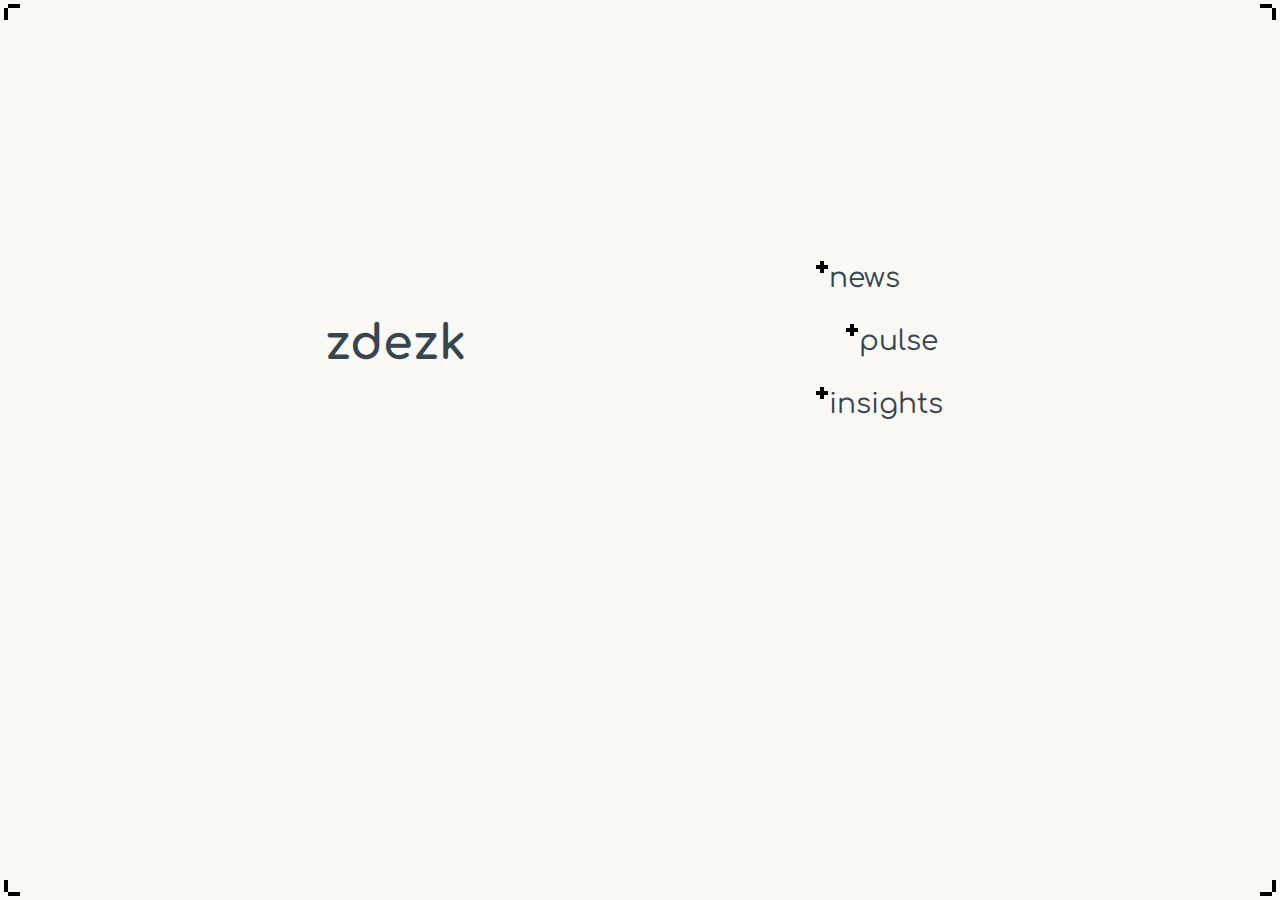
==== my_website_template/index.html @ 1f81eef5 "Updated text legibility on main page" ====
<!DOCTYPE html>
<html lang="en">
<head>
    <link rel="preconnect" href="https://fonts.googleapis.com">
    <link rel="preconnect" href="https://fonts.gstatic.com" crossorigin>
    <link href="https://fonts.googleapis.com/css2?family=Comfortaa:wght@300&family=Jost:wght@100;300;500&display=swap" rel="stylesheet">
    <meta charset="UTF-8">
    <meta name="viewport" content="width=device-width, initial-scale=1.0">
    <title>Document</title>
    <link rel="stylesheet" type="text/css" href="style.css">
</head>
<body class="broider">
    <div id="title-container">
        <h1 id="site-title">zdezk</h1>
        <div id="link-container">
            <div id="link-wrapper">
                <a href="news.html" class="link">news</a>
            </div>
            <div id="link-wrapper" class="indent">
                <a href="google.com" class="link">pulse</a>
            </div>            
            <div id="link-wrapper">
                <a href="google.com" class="link">insights</a>
            </div>
        </div>
    </div>
</body>

</html>
---- my_website_template/style.css ----
#title-container {
    display: flex;
    justify-content: center;
    align-items: center;
    height: 70vh;
    text-align: center;
}

#site-title {
    font-family: 'Comfortaa', cursive;
    font-size: 1.70em;
    margin: 0;
    color: #36454F;
}

.broider {
    border-image:  url("[data-uri]") 28 /  28px / 0 round;
    border-width:  28px;
    border-style:  solid;
}

html, body {
    margin: 0;
    padding: 0;
    min-height: calc(100vh - 56px);
    background-color: #FAF9F6;
    font-size: 28px;
}

#link-container {
    text-align: left;
    display: inline-block;
    margin-left: 350px; /* Adjust as needed */
}

.link-wrapper {
    display: flex;
    justify-content: center;
}

.indent {
    margin-left: 30px;
}

.link {
    display: block;
    font-family: 'Comfortaa', cursive;
    color: #36454F;
    text-decoration: none;
    border-image:  url("[data-uri]") 28 /  28px / 0 round;
    border-width:  4.5px;
    border-style:  solid;
    padding: 9px; /* add padding to make room for the border */
    display: inline-block; /* make the links take up only as much width as their contents */
    box-sizing: border-box; /* include the padding and border in the link's total width and height */
    margin-bottom: 5px;
    
}
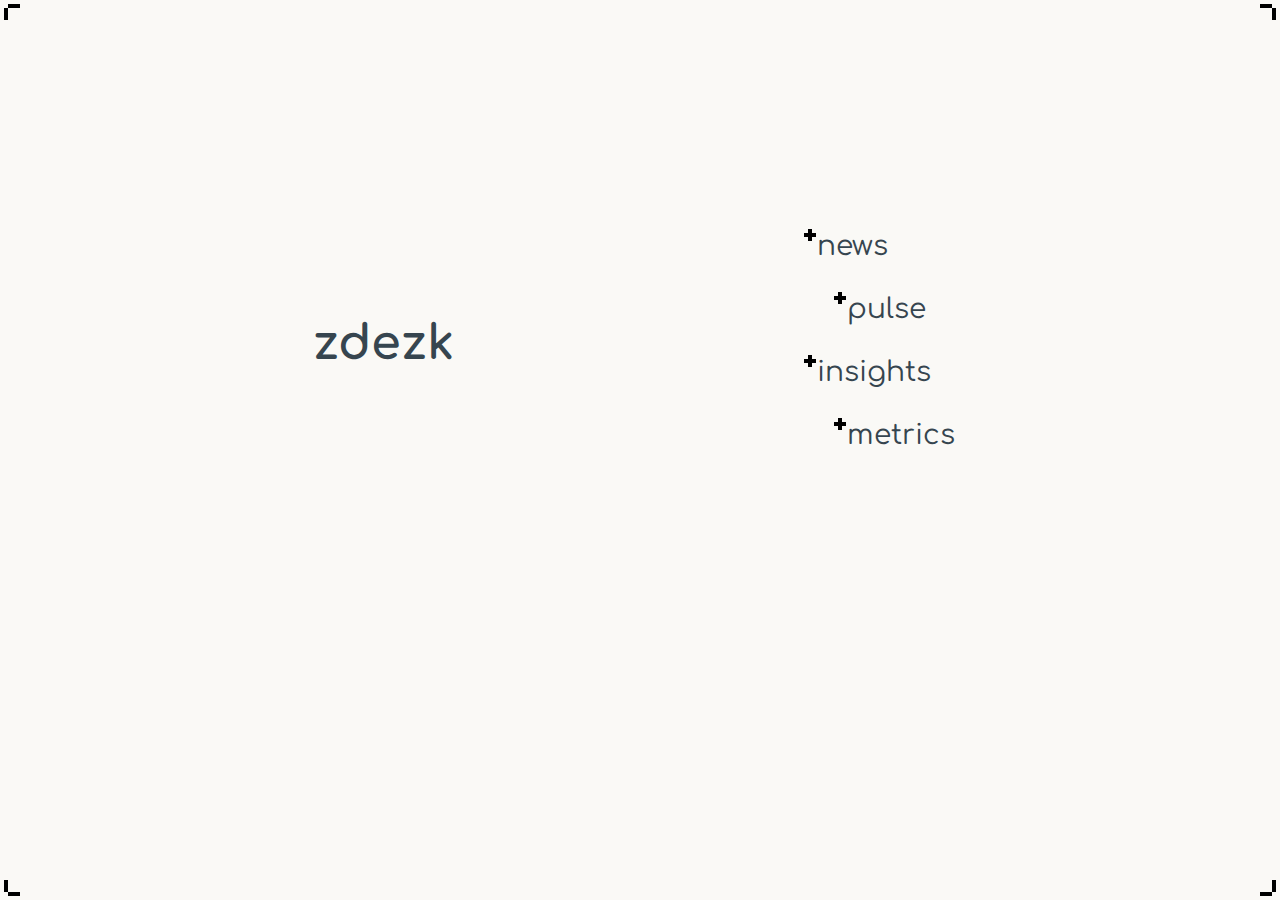
==== commit 4e001f74: "+ metrics section and button customization" ====
--- a/my_website_template/index.html
+++ b/my_website_template/index.html
@@ -22,6 +22,9 @@
             <div id="link-wrapper">
                 <a href="google.com" class="link">insights</a>
             </div>
+            <div id="link-wrapper" class="indent">
+                <a href="google.com" class="link">metrics</a>
+            </div>   
         </div>
     </div>
 </body>
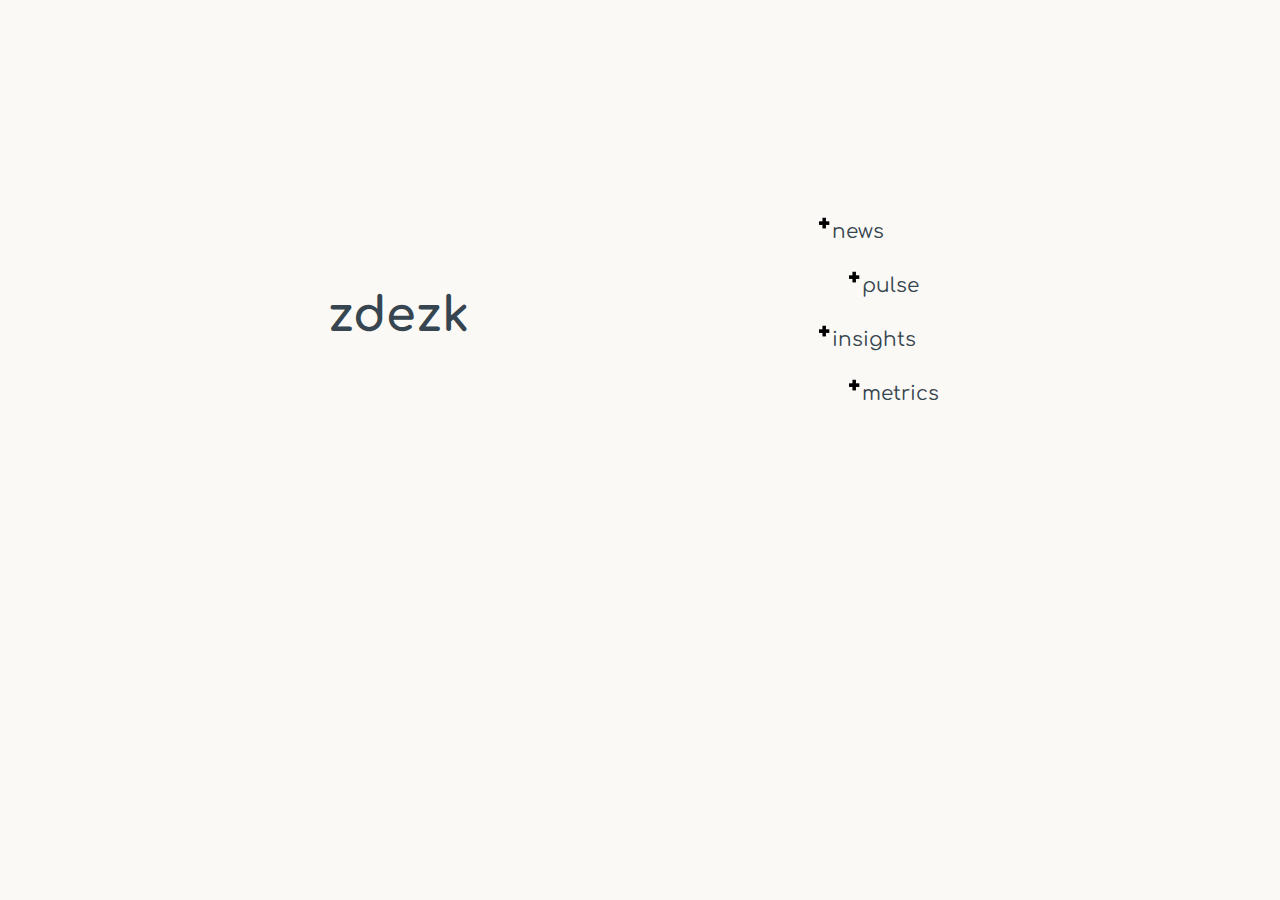
==== commit 2d81aaec: "exp" ====
--- a/my_website_template/index.html
+++ b/my_website_template/index.html
@@ -9,7 +9,7 @@
     <title>Document</title>
     <link rel="stylesheet" type="text/css" href="style.css">
 </head>
-<body class="broider">
+<body>
     <div id="title-container">
         <h1 id="site-title">zdezk</h1>
         <div id="link-container">
@@ -23,7 +23,7 @@
                 <a href="google.com" class="link">insights</a>
             </div>
             <div id="link-wrapper" class="indent">
-                <a href="google.com" class="link">metrics</a>
+                <a href="metrics.html" class="link">metrics</a>
             </div>   
         </div>
     </div>
--- a/my_website_template/style.css
+++ b/my_website_template/style.css
@@ -1,3 +1,11 @@
+/* Reset CSS */
+* {
+    margin: 0;
+    padding: 0;
+    box-sizing: border-box;
+}
+
+/* Existing styles */
 #title-container {
     display: flex;
     justify-content: center;
@@ -14,7 +22,7 @@
 }
 
 .broider {
-    border-image:  url("[data-uri]") 28 /  28px / 0 round;
+    border-image:  url("[data-uri]") 28 /  28px / 0 round;
     border-width:  28px;
     border-style:  solid;
 }
@@ -42,17 +50,88 @@
     margin-left: 30px;
 }
 
+#charts-container {
+    display: grid;
+    grid-template-columns: 1fr 1fr; /* Creates two columns */
+    grid-auto-rows: 500px; 
+    gap: 20px; /* Spacing between charts */
+    padding: 20px; /* Padding around the grid */
+}
+
+.chart {
+    background-color: #f9f9f9; /* Optional: for visibility */
+    padding: 10px;
+    border: 1px solid #ccc; /* Optional: for visibility */
+}
+
+.responsive-iframe iframe {
+    width: 100%; /* Ensures iframes take full width of the .chart container */
+    height: 100%;  /* Optional: Adjust height as necessary */
+    border: 0;
+}
+
+/* Optional: Media query for larger screens */
+@media (min-width: 768px) {
+    .responsive-iframe {
+        padding-bottom: 0;
+        height: 250px; /* Fixed height for larger screens */
+    }
+}
+
+#main-container {
+    display: flex;
+    align-items: flex-start;
+    padding: 20px;
+}
+
+#button-container {
+    display: flex;
+    flex-direction: column;
+    margin-right: 20px;
+}
+
+button {
+    margin-bottom: 20px; /* Adds space below the button */
+}
+
+/* Container for the news headline text */
+.link-container {
+    text-align: left;
+    display: inline-block;
+}
+
 .link {
     display: block;
     font-family: 'Comfortaa', cursive;
+    font-size: 20px;
     color: #36454F;
     text-decoration: none;
-    border-image:  url("[data-uri]") 28 /  28px / 0 round;
-    border-width:  4.5px;
-    border-style:  solid;
-    padding: 9px; /* add padding to make room for the border */
-    display: inline-block; /* make the links take up only as much width as their contents */
-    box-sizing: border-box; /* include the padding and border in the link's total width and height */
+    border-image: url("[data-uri]") 28 /  28px / 0 round;
+    border-width: 4.5px;
+    border-style: solid;
+    padding: 9px; /* Add padding to make room for the border */
+    display: inline-block; /* Make the links take up only as much width as their contents */
+    box-sizing: border-box; /* Include the padding and border in the link's total width and height */
     margin-bottom: 5px;
-    
+}
+
+#functionResponse a {
+    font-size: 20px; /* Ensure consistent font size */
+    font-family: 'Comfortaa', cursive; /* Ensure consistent font family */
+    color: #36454F; /* Ensure consistent color */
+    text-decoration: none;
+    border-image: url("[data-uri]") 28 /  28px / 0 round;
+    border-width: 4.5px;
+    border-style: solid;
+    padding: 9px; /* Add padding to make room for the border */
+    display: inline-block; /* Make the links take up only as much width as their contents */
+    box-sizing: border-box; /* Include the padding and border in the link's total width and height */
+    margin-bottom: 5px;
+}
+
+/* Ensure consistent styling for the response container */
+#functionResponse {
+    width: 100%;
+    padding: 10px;
+    box-sizing: border-box;
 }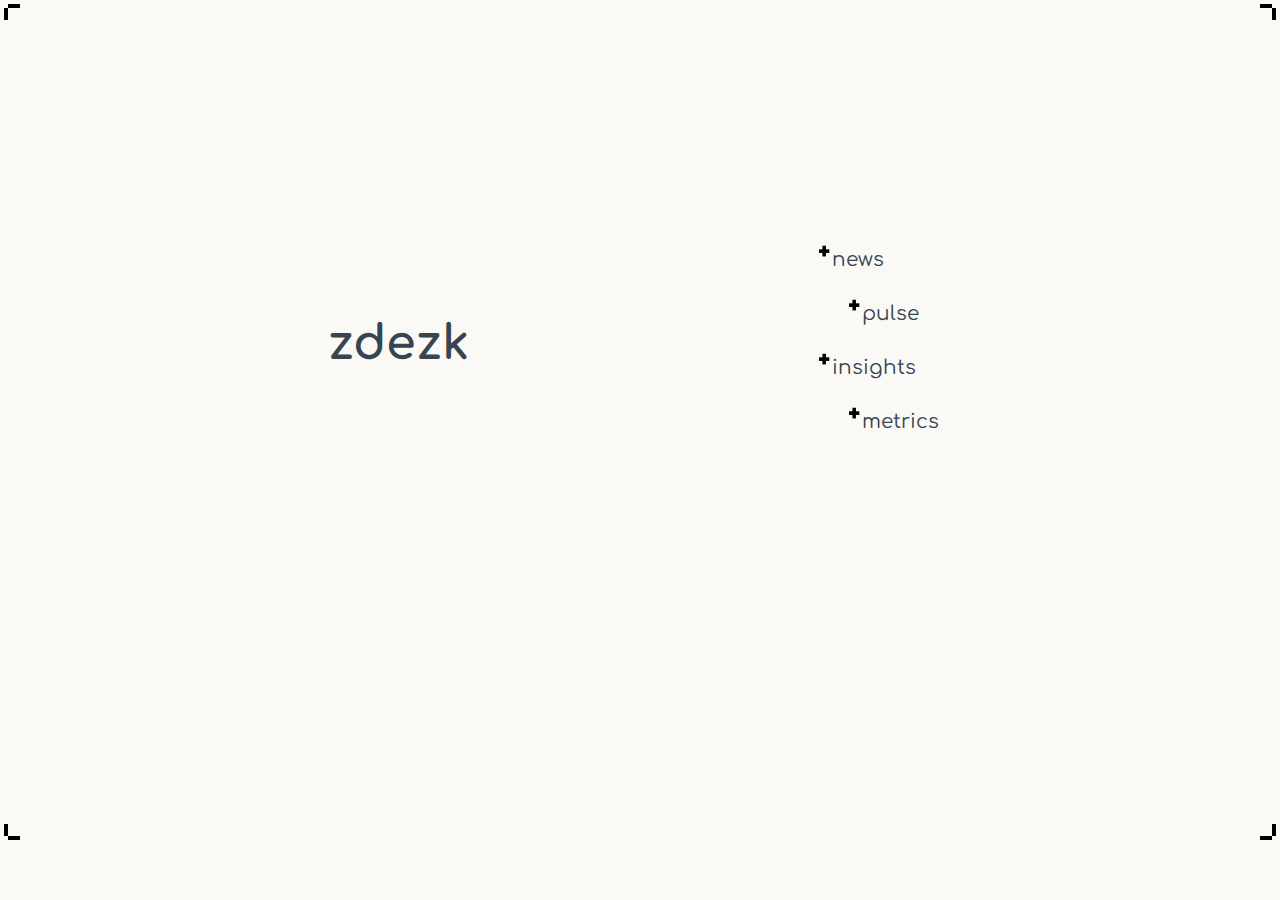
==== commit 5e6fab6c: "exp" ====
--- a/my_website_template/index.html
+++ b/my_website_template/index.html
@@ -9,7 +9,7 @@
     <title>Document</title>
     <link rel="stylesheet" type="text/css" href="style.css">
 </head>
-<body>
+<body class="broider">
     <div id="title-container">
         <h1 id="site-title">zdezk</h1>
         <div id="link-container">
--- a/my_website_template/style.css
+++ b/my_website_template/style.css
@@ -22,7 +22,7 @@
 }
 
 .broider {
-    border-image:  url("[data-uri]") 28 /  28px / 0 round;
+    border-image:  url("[data-uri]") 28 /  28px / 0 round;
     border-width:  28px;
     border-style:  solid;
 }
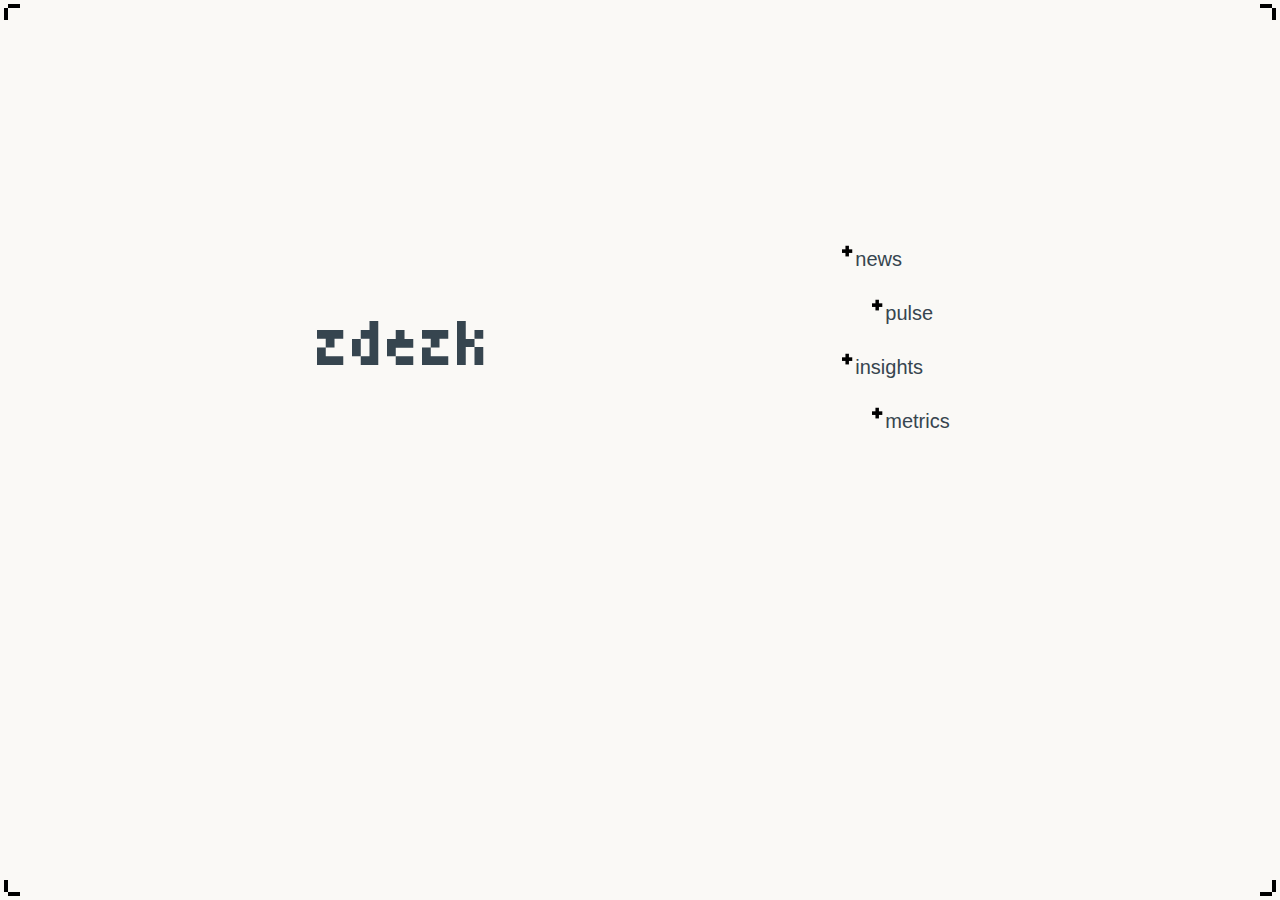
==== commit 0285e7bb: "new font for site title" ====
--- a/my_website_template/index.html
+++ b/my_website_template/index.html
@@ -3,7 +3,7 @@
 <head>
     <link rel="preconnect" href="https://fonts.googleapis.com">
     <link rel="preconnect" href="https://fonts.gstatic.com" crossorigin>
-    <link href="https://fonts.googleapis.com/css2?family=Comfortaa:wght@300&family=Jost:wght@100;300;500&display=swap" rel="stylesheet">
+    <link href="https://fonts.googleapis.com/css2?family=Tiny5&display=swap" rel="stylesheet">
     <meta charset="UTF-8">
     <meta name="viewport" content="width=device-width, initial-scale=1.0">
     <title>Document</title>
--- a/my_website_template/style.css
+++ b/my_website_template/style.css
@@ -1,9 +1,4 @@
-/* Reset CSS */
-* {
-    margin: 0;
-    padding: 0;
-    box-sizing: border-box;
-}
+
 
 /* Existing styles */
 #title-container {
@@ -15,8 +10,10 @@
 }
 
 #site-title {
-    font-family: 'Comfortaa', cursive;
-    font-size: 1.70em;
+    font-family: "Tiny5", sans-serif;
+    font-size: 2.5em;
+    font-weight: 175;
+    font-style: normal;
     margin: 0;
     color: #36454F;
 }
@@ -102,7 +99,7 @@
 
 .link {
     display: block;
-    font-family: 'Comfortaa', cursive;
+    font-family: "Open Sans", sans-serif;
     font-size: 20px;
     color: #36454F;
     text-decoration: none;
@@ -117,7 +114,7 @@
 
 #functionResponse a {
     font-size: 20px; /* Ensure consistent font size */
-    font-family: 'Comfortaa', cursive; /* Ensure consistent font family */
+    font-family: "Open Sans", sans-serif; /* Ensure consistent font family */
     color: #36454F; /* Ensure consistent color */
     text-decoration: none;
     border-image: url("[data-uri]") 28 /  28px / 0 round;
@@ -134,4 +131,34 @@
     width: 100%;
     padding: 10px;
     box-sizing: border-box;
+}
+
+/* Custom button styles */
+.button-54 {
+    font-family: "Open Sans", sans-serif;
+    font-size: 16px;
+    letter-spacing: 2px;
+    text-decoration: none;
+    text-transform: uppercase;
+    color: #000;
+    cursor: pointer;
+    border: 3px solid;
+    padding: 0.25em 0.5em;
+    box-shadow: 1px 1px 0px 0px, 2px 2px 0px 0px, 3px 3px 0px 0px, 4px 4px 0px 0px, 5px 5px 0px 0px;
+    position: relative;
+    user-select: none;
+    -webkit-user-select: none;
+    touch-action: manipulation;
+}
+
+.button-54:active {
+    box-shadow: 0px 0px 0px 0px;
+    top: 5px;
+    left: 5px;
+}
+
+@media (min-width: 768px) {
+    .button-54 {
+        padding: 0.25em 0.75em;
+    }
 }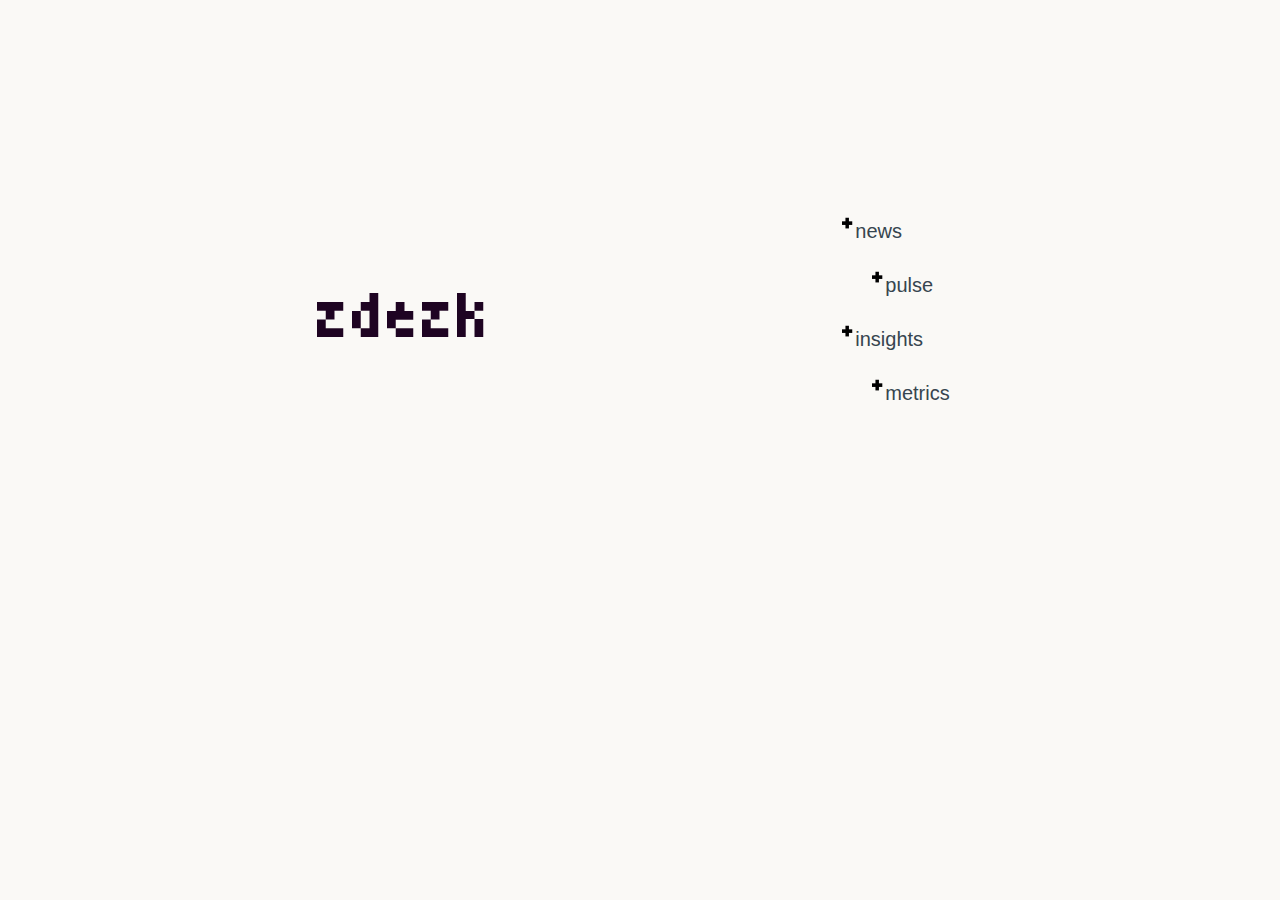
==== commit 6a5cc005: "got rid of broider corners" ====
--- a/my_website_template/index.html
+++ b/my_website_template/index.html
@@ -9,7 +9,7 @@
     <title>Document</title>
     <link rel="stylesheet" type="text/css" href="style.css">
 </head>
-<body class="broider">
+<body>
     <div id="title-container">
         <h1 id="site-title">zdezk</h1>
         <div id="link-container">
--- a/my_website_template/style.css
+++ b/my_website_template/style.css
@@ -15,14 +15,10 @@
     font-weight: 175;
     font-style: normal;
     margin: 0;
-    color: #36454F;
+    color: #1E0422;
 }
 
-.broider {
-    border-image:  url("[data-uri]") 28 /  28px / 0 round;
-    border-width:  28px;
-    border-style:  solid;
-}
+
 
 html, body {
     margin: 0;
